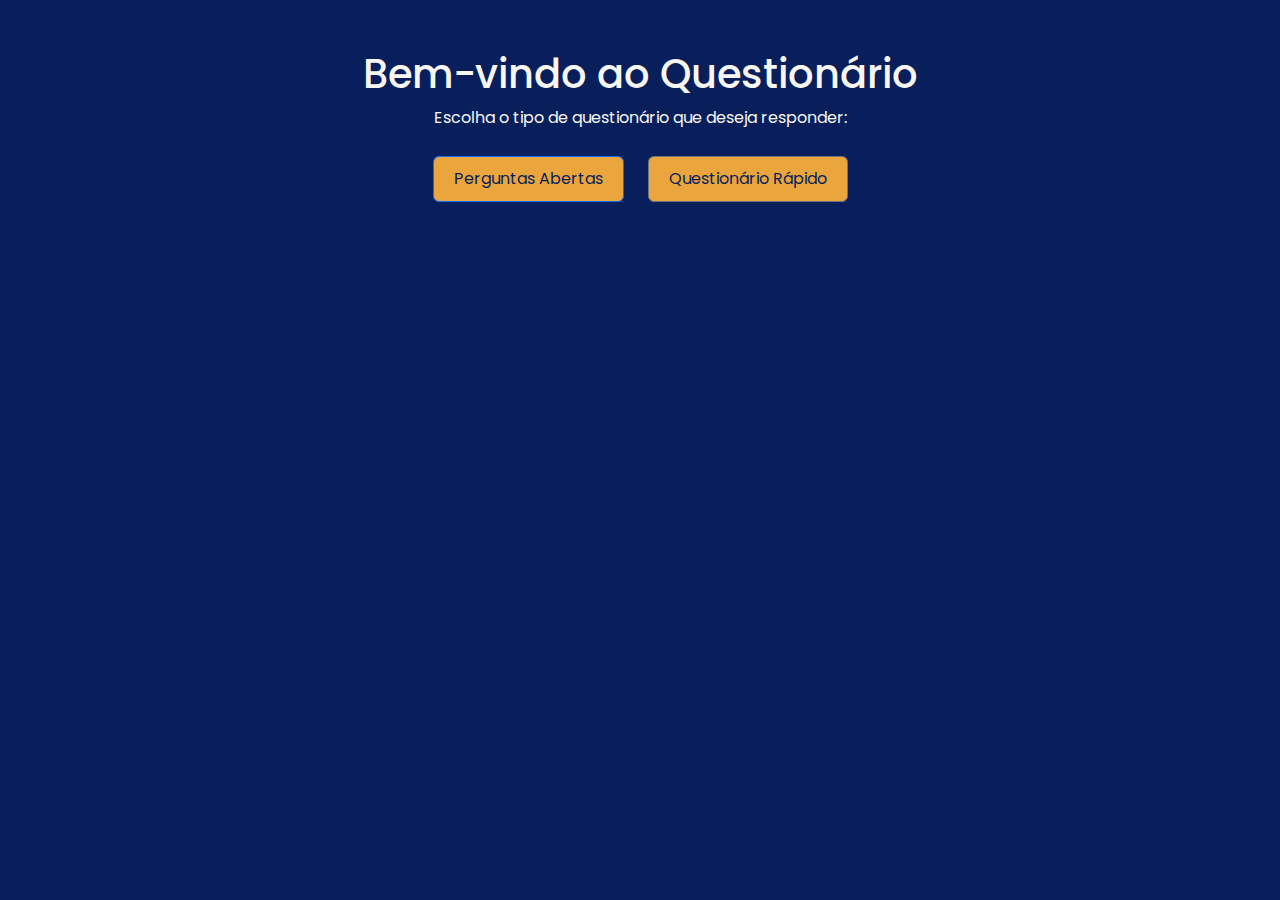
==== index.html @ 961371e0 "iniciando" ====
<!DOCTYPE html>
<html>
<head>
    <title>Escolha do Questionário</title>
    <link href="https://cdn.jsdelivr.net/npm/bootstrap@5.0.2/dist/css/bootstrap.min.css" rel="stylesheet">
    <link rel="stylesheet" href="https://cdnjs.cloudflare.com/ajax/libs/font-awesome/4.7.0/css/font-awesome.min.css">
    <link href="https://fonts.googleapis.com/css2?family=Poppins:wght@400;600&display=swap" rel="stylesheet">
    <link rel="stylesheet" href="style.css">
    <style>
        .choice-container {
            margin-top: 50px;
            text-align: center;
        }

        .btn-choice {
            margin: 10px;
            padding: 10px 20px;
            font-size: 16px;
        }
    </style>
</head>
<body>

    <div class="container choice-container">
        <h1>Bem-vindo ao Questionário</h1>
        <p>Escolha o tipo de questionário que deseja responder:</p>
        <div>
            <a href="pages/open_questions.html" class="btn btn-primary btn-choice">Perguntas Abertas</a>
            <a href="pages/quick_survey.html" class="btn btn-secondary btn-choice">Questionário Rápido</a>
        </div>
    </div>

    <script src="https://cdn.jsdelivr.net/npm/bootstrap@5.0.2/dist/js/bootstrap.bundle.min.js" crossorigin="anonymous"></script>
</body>
</html>
---- style.css ----
body {
    background-color: #081F5C;
    color: #F8F6F1;
    font-family: 'Poppins', sans-serif;
}

.header {
    background-color: #081F5C;
    color: #EBA53D;
    padding: 10px 0;
}

.header-logo {
    height: 50px;
}

.question-container {
    background-color: #F8F6F1;
    border: 1px solid #EBA53D;
    color: #081F5C;
    padding: 15px;
    margin-bottom: 30px;
    border-radius: 5px;
}

label {
    font-weight: bold;
}

.form-check-input {
    accent-color: #EBA53D;
}

.form-control {
    border-color: #081F5C;
}

.btn {
    background-color: #EBA53D;
    color: #081F5C;
}

.btn:hover {
    background-color: #d69935;
}

.progress-bar {
    background-color: #EBA53D;
}
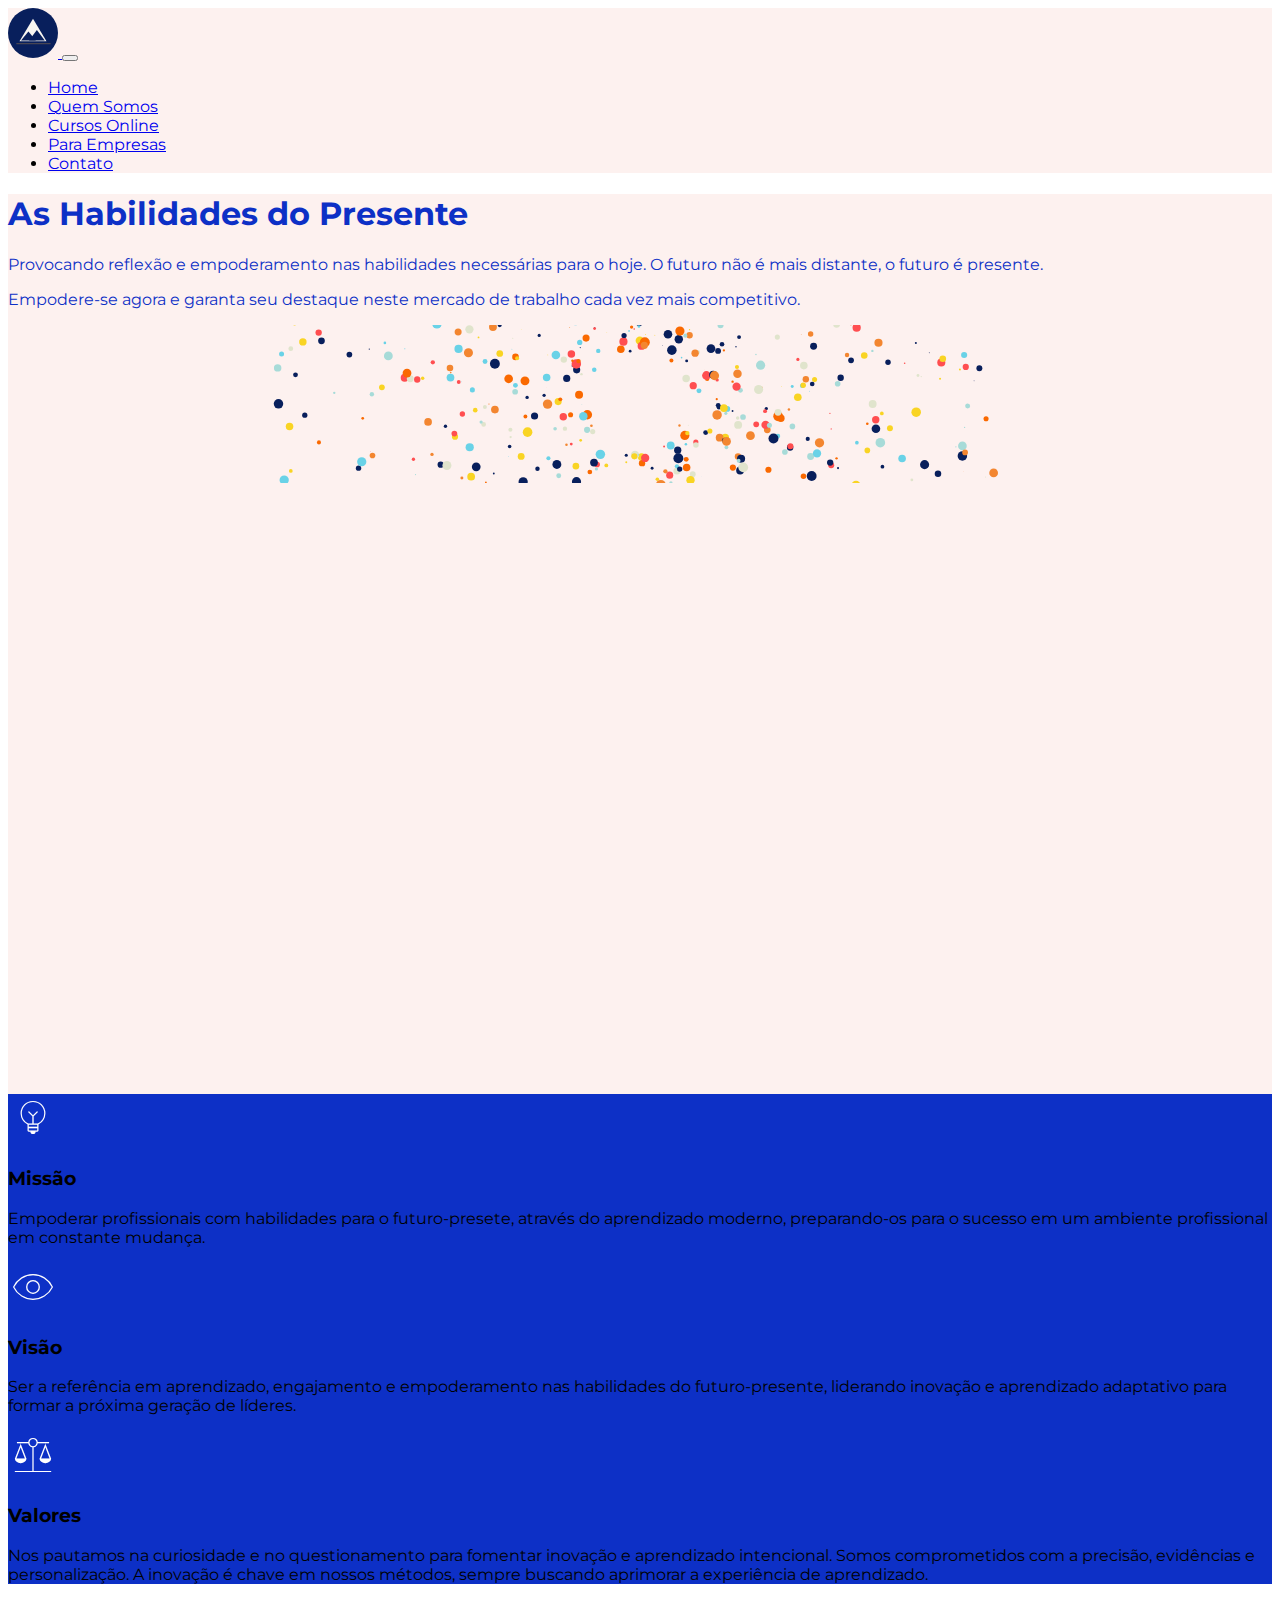
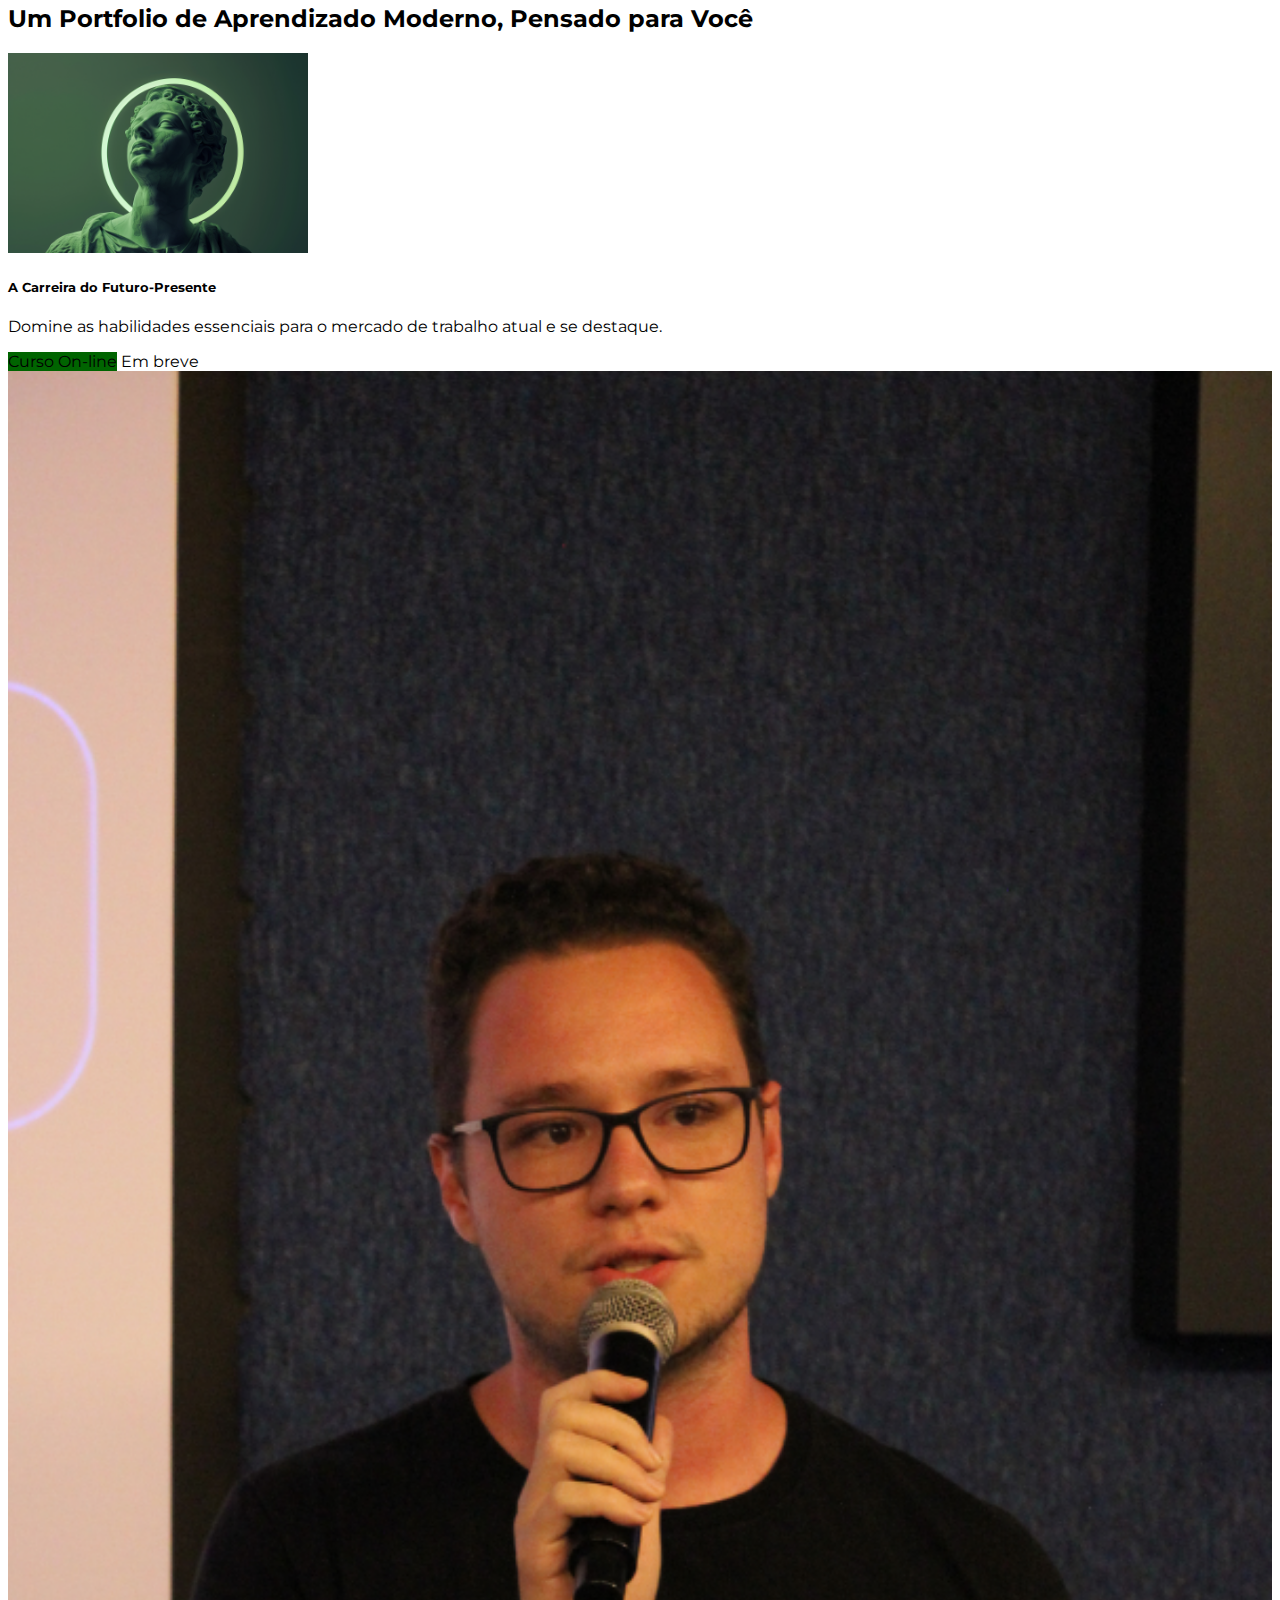
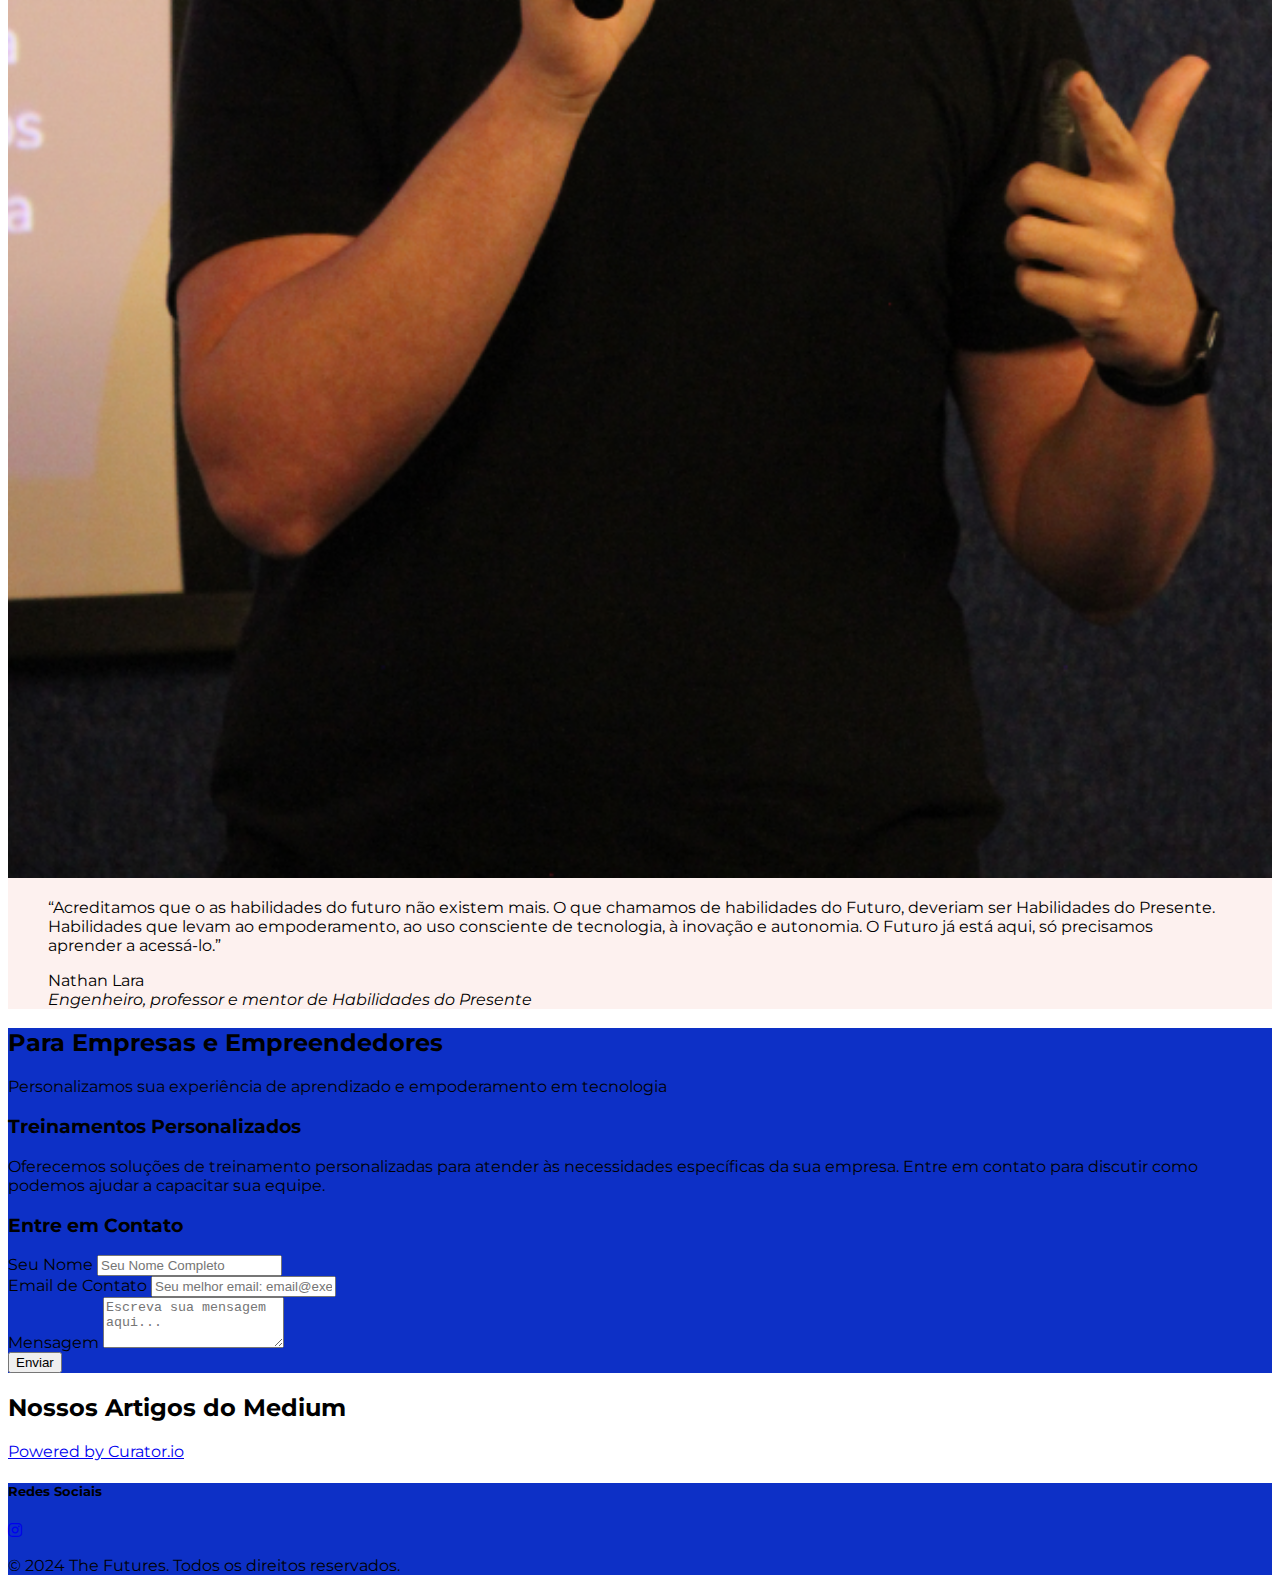
==== commit 830e0782: "teste the futures" ====
--- a/index.html
+++ b/index.html
@@ -1,35 +1,245 @@
 <!DOCTYPE html>
-<html>
+<html lang="pt-br">
 <head>
-    <title>Escolha do Questionário</title>
-    <link href="https://cdn.jsdelivr.net/npm/bootstrap@5.0.2/dist/css/bootstrap.min.css" rel="stylesheet">
-    <link rel="stylesheet" href="https://cdnjs.cloudflare.com/ajax/libs/font-awesome/4.7.0/css/font-awesome.min.css">
-    <link href="https://fonts.googleapis.com/css2?family=Poppins:wght@400;600&display=swap" rel="stylesheet">
-    <link rel="stylesheet" href="style.css">
-    <style>
-        .choice-container {
-            margin-top: 50px;
-            text-align: center;
-        }
-
-        .btn-choice {
-            margin: 10px;
-            padding: 10px 20px;
-            font-size: 16px;
-        }
-    </style>
+    <meta charset="UTF-8">
+    <meta name="viewport" content="width=device-width, initial-scale=1.0">
+    <title>Habilidades do Presente</title>
+    <!-- Bootstrap CSS -->
+    <link rel="preconnect" href="https://fonts.googleapis.com">
+    <link rel="preconnect" href="https://fonts.gstatic.com" crossorigin>
+    <link href="https://fonts.googleapis.com/css2?family=Montserrat:ital,wght@0,100;0,200;0,300;0,400;0,500;0,600;0,700;0,800;0,900;1,100;1,200;1,300;1,400;1,500;1,600;1,700;1,800;1,900&display=swap" rel="stylesheet">
+    <link rel="stylesheet" href="https://cdnjs.cloudflare.com/ajax/libs/font-awesome/5.15.1/css/all.min.css">
+    <link href="https://cdn.jsdelivr.net/npm/bootstrap@5.3.2/dist/css/bootstrap.min.css" rel="stylesheet" integrity="sha384-T3c6CoIi6uLrA9TneNEoa7RxnatzjcDSCmG1MXxSR1GAsXEV/Dwwykc2MPK8M2HN" crossorigin="anonymous">
+    <link href="https://fonts.googleapis.com/css2?family=Material+Symbols+Outlined" rel="stylesheet">
+    <!-- Custom CSS -->
+    
+    <link href="style.css" rel="stylesheet">
+    
+    
 </head>
 <body>
 
-    <div class="container choice-container">
-        <h1>Bem-vindo ao Questionário</h1>
-        <p>Escolha o tipo de questionário que deseja responder:</p>
-        <div>
-            <a href="pages/open_questions.html" class="btn btn-primary btn-choice">Perguntas Abertas</a>
-            <a href="pages/quick_survey.html" class="btn btn-secondary btn-choice">Questionário Rápido</a>
-        </div>
-    </div>
-
-    <script src="https://cdn.jsdelivr.net/npm/bootstrap@5.0.2/dist/js/bootstrap.bundle.min.js" crossorigin="anonymous"></script>
+    <header>
+        <nav class="navbar navbar-expand-lg fixed-top">
+            <div class="container container-fluid">
+                <a class="navbar-brand" href="#">
+                    <img src="img/logo.svg" alt="Logo" width="50" height="50">
+                </a>
+                <button class="navbar-toggler" type="button" data-bs-toggle="collapse" data-bs-target="#navbarNav" aria-controls="navbarNav" aria-expanded="false" aria-label="Toggle navigation">
+                    <span class="navbar-toggler-icon"></span>
+                </button>
+                <div class="collapse navbar-collapse" id="navbarNav">
+                    <ul class="navbar-nav ms-auto">
+                        <li class="nav-item">
+                            <a class="nav-link active" aria-current="page" href="#">Home</a>
+                        </li>
+                        <li class="nav-item">
+                            <a class="nav-link" href="#sobrenos">Quem Somos</a>
+                        </li>
+                        <li class="nav-item">
+                            <a class="nav-link" href="#cursos-online">Cursos Online</a>
+                        </li>
+                        <li class="nav-item">
+                            <a class="nav-link" href="#treinamentos-corporativos">Para Empresas</a>
+                        </li>
+                        <li class="nav-item">
+                            <a class="nav-link" href="#contato">Contato</a>
+                        </li>
+                    </ul>
+                </div>
+            </div>
+        </nav>
+    </header>
+
+    <section class="hero-section">
+        <div class="container h-100">
+            <div class="row h-100">
+                <div class="col-12 col-md-6 d-flex align-items-center justify-content-center"> <!-- Ajuste na classe da coluna -->
+                    <div  class="azul-futuro">
+                        <h1>As Habilidades do Presente</h1>
+                        <p>Provocando reflexão e empoderamento nas habilidades necessárias para o hoje. O futuro não é mais distante, o futuro é presente.</p>
+                        <p>Empodere-se agora e garanta seu destaque neste mercado de trabalho cada vez mais competitivo.</p>
+                        <!-- Outros elementos de texto conforme necessário -->
+                    </div>
+                </div>
+                <div class="col-md-6 d-none d-md-flex align-items-center"> 
+                    <canvas id="particleCanvas"></canvas>
+                </div>
+            </div>
+        </div>
+    </section>
+    
+    
+    <section class="sobre-nos-section" style="background-color: #0D30C6;" id="sobrenos">
+        <div class="container py-5">
+            <div class="row justify-content-center text-center">
+                <div class="col-md-4 mb-4 px-3 animate-on-scroll">
+                    <div class="icon-box">
+                        <span class="material-symbols-outlined" style="font-size: 50px; color: white; font-weight: 100;">emoji_objects</span>
+                    </div>
+                    <h3 class="text-white mb-3">Missão</h3>
+                    <p class="text-white fw-light">Empoderar profissionais com habilidades para o futuro-presete, através do aprendizado moderno, preparando-os para o sucesso em um ambiente profissional em constante mudança.</p>
+                </div>
+                <div class="col-md-4 mb-4 px-3 animate-on-scroll">
+                    <div class="icon-box">
+                        <span class="material-symbols-outlined" style="font-size: 50px; color: white; font-weight: 100;">visibility</span>
+                    </div>
+                    <h3 class="text-white mb-3">Visão</h3>
+                    <p class="text-white fw-light">Ser a referência em aprendizado, engajamento e empoderamento nas habilidades do futuro-presente, liderando inovação e aprendizado adaptativo para formar a próxima geração de líderes.</p>
+                </div>
+                <div class="col-md-4 mb-4 px-3 animate-on-scroll">
+                    <div class="icon-box">
+                        <span class="material-symbols-outlined" style="font-size: 50px; color: white; font-weight: 100;">balance</span>
+                    </div>
+                    <h3 class="text-white mb-3">Valores</h3>
+                    <p class="text-white fw-light">Nos pautamos na curiosidade e no questionamento para fomentar inovação e aprendizado intencional. Somos comprometidos com a precisão, evidências e personalização. A inovação é chave em nossos métodos, sempre buscando aprimorar a experiência de aprendizado.</p>
+                </div>
+            </div>
+        </div>
+    </section>
+    
+    
+    <section class="treinamentos-online-section py-5" id="cursos-online">
+        <div class="container">
+            <h2 class="text-center mb-4">Um Portfolio de Aprendizado Moderno, Pensado para Você</h2>
+            <div class="row row-cols-1 row-cols-md-3 g-4">
+                <!-- Exemplo de Card de Treinamento -->
+                <div class="col">
+                    <div class="card h-100">
+                        <img src=" img/card-learn-to-learn.png " class="card-img-top" alt="Aprendendo a Aprender" style="object-fit: cover; height: 200px;">
+                        <div class="card-body">
+                            <h5 class="card-title">A Carreira do Futuro-Presente</h5>
+                            <p class="card-subtitle mb-2 text-muted">Domine as habilidades essenciais para o mercado de trabalho atual e se destaque.</p>
+                          
+                            <div class="d-flex justify-content-between align-items-center mt-3">
+                                <span class="badge rounded-pill" style="background-color: #006400">Curso On-line</span>
+                                <span class="badge bg-secondary rounded-pill">Em breve</span>
+                            </div>
+                        </div>
+                    </div>
+                </div>
+                <!-- Repita os cards para outros treinamentos -->
+            </div>
+        </div>
+    </section>
+    
+    
+    
+     
+      <section class="py-4" style=" background-color: #FDF1EF" id="treinamentos-corporativos">
+        <div class="container">
+          <div class="row g-0"> <!-- Remove o espaçamento padrão entre colunas -->
+            <div class="col-md-4 d-flex justify-content-center align-items-center">
+              <img src=" img/myself.png " alt="Imagem Proporcional" class="rounded" style="width: 100%; height: auto; aspect-ratio: 3 / 5;">
+            </div>
+            <div class="col-md-8 d-flex align-items-center" style="padding-left: -1rem; padding-right: 0.5rem;"> <!-- Reduz manualmente o padding -->
+              <!-- Container do texto com fundo branco, bordas arredondadas e padding vertical -->
+              <div class="bg-white py-5 px-3" style="width: 100%; border-radius: 0 0.5rem 0.5rem 0;">
+                <blockquote class="blockquote mb-0">
+                  <p class="mb-0">“Acreditamos que o as habilidades do futuro não existem mais. O que chamamos de habilidades do Futuro, deveriam ser Habilidades do Presente. Habilidades que levam ao empoderamento, ao uso consciente de tecnologia, à inovação e autonomia. O Futuro já está aqui, só precisamos aprender a acessá-lo.”</p>
+                  <footer class="blockquote-footer text-end mt-4">
+                    Nathan Lara<br>
+                    <cite title="Source Title">Engenheiro, professor e mentor de Habilidades do Presente</cite>
+                  </footer>
+                </blockquote>
+              </div>
+            </div>
+          </div>
+        </div>
+      </section>
+      
+      
+      
+    
+      <section class="para-empresas-section py-5" style="background-color: #0D30C6;" id="contato">
+        <div class="container text-white">
+            <h2 class="text-center mb-4">Para Empresas e Empreendedores</h2>
+            <p class="text-center mb-5">Personalizamos sua experiência de aprendizado e empoderamento em tecnologia</p>
+            
+            <div class="container">
+                <div class="row d-flex align-items-center"> <!-- Adiciona Flexbox e alinha itens ao centro -->
+                    <div class="col-md-6 mb-4">
+                        <!-- Conteúdo sobre treinamentos personalizados -->
+                        <h3>Treinamentos Personalizados</h3>
+                        <p>Oferecemos soluções de treinamento personalizadas para atender às necessidades específicas da sua empresa. Entre em contato para discutir como podemos ajudar a capacitar sua equipe.</p>
+                    </div>
+                    <div class="col-md-6">
+                        <!-- Formulário de contato -->
+                        <h3>Entre em Contato</h3>
+                        <form>
+                            <div class="mb-3">
+                                <label for="Nome" class="form-label">Seu Nome</label>
+                                <input type="text" class="form-control" id="Nome" placeholder="Seu Nome Completo">
+                            </div>
+                            <div class="mb-3">
+                                <label for="empresaEmail" class="form-label">Email de Contato</label>
+                                <input type="email" class="form-control" id="empresaEmail" placeholder="Seu melhor email: email@exemplo.com">
+                            </div>
+                            <div class="mb-3">
+                                <label for="mensagem" class="form-label">Mensagem</label>
+                                <textarea class="form-control" id="mensagem" rows="3" placeholder="Escreva sua mensagem aqui..."></textarea>
+                            </div>
+                            <button type="submit" class="btn btn-primary">Enviar</button>
+                        </form>
+                    </div>
+                </div>
+            </div>
+        </div>
+    </section>
+    
+    <section class="py-5 bg-light">
+      <div class="container">
+          <h2 class="text-center mb-4">Nossos Artigos do Medium</h2>
+          <div class="container">
+    
+            
+              <div id="curator-feed-default-feed-layout">
+                <a href="https://curator.io" target="_blank" class="crt-logo crt-tag">Powered by Curator.io</a>
+            </div>
+            
+            
+            <script type="text/javascript">
+            
+            (function(){
+                var i,e,d=document,s="script";
+                i=d.createElement("script");i.async=1;i.charset="UTF-8";
+                i.src="https://cdn.curator.io/published/db38814d-bfc3-4cef-83ba-6ab04164e61d.js";
+                e=d.getElementsByTagName(s)[0];e.parentNode.insertBefore(i, e);
+            })();
+            </script>
+          </div>
+    
+          </div>
+          
+    </section>
+
+    <footer class="text-white" style="background-color: #0D30C6;">
+        <div class="container py-4">
+            <div class="row">
+                <div class="col-md-6 mb-3">
+                    <h5>Redes Sociais</h5>
+                    <a href="https://www.instagram.com/habilidadesdopresente/" class="text-white me-2"><i class="fab fa-instagram"></i></a>
+                    <!-- Outros ícones de redes sociais -->
+                </div>
+            </div>
+            <div class="mt-3">
+                <p>&copy; 2024 The Futures. Todos os direitos reservados.</p>
+            </div>
+        </div>
+    </footer>
+    
+    
+   
+
+    <!-- Bootstrap JS e dependências (jQuery, Popper.js) -->
+    <script src="https://cdn.jsdelivr.net/npm/bootstrap@5.3.2/dist/js/bootstrap.bundle.min.js" integrity="sha384-C6RzsynM9kWDrMNeT87bh95OGNyZPhcTNXj1NW7RuBCsyN/o0jlpcV8Qyq46cDfL" crossorigin="anonymous"></script>
+    
+    <!-- Custom JS -->
+    
+    <script src="js/homeanimation.js"></script>
+    <script src="js/animationsobre.js"></script>
+    <script src="js/main.js"></script>
+    
 </body>
 </html>
+
--- a/style.css
+++ b/style.css
@@ -1,49 +1,75 @@
-body {
-    background-color: #081F5C;
-    color: #F8F6F1;
-    font-family: 'Poppins', sans-serif;
+:root {
+    --primary-color: #0D30C6;
+    --azul-forte: #081f5c;
 }
 
-.header {
-    background-color: #081F5C;
-    color: #EBA53D;
-    padding: 10px 0;
+/* Estilo padrão para a fonte Montserrat */
+body {
+    font-family: 'Montserrat', sans-serif;
 }
 
-.header-logo {
-    height: 50px;
+/* Classes para os diferentes pesos da fonte Montserrat */
+.font-montserrat-light {
+    font-weight: 300; /* Light */
 }
 
-.question-container {
-    background-color: #F8F6F1;
-    border: 1px solid #EBA53D;
-    color: #081F5C;
-    padding: 15px;
-    margin-bottom: 30px;
-    border-radius: 5px;
+.font-montserrat-normal {
+    font-weight: 400; /* Normal */
 }
 
-label {
-    font-weight: bold;
+.font-montserrat-bold {
+    font-weight: 700; /* Bold */
 }
 
-.form-check-input {
-    accent-color: #EBA53D;
+/* Classe para a cor primária */
+.azul-futuro {
+    color: var(--primary-color);
 }
 
-.form-control {
-    border-color: #081F5C;
+.azul-escuro {
+    color: #081f5c;
 }
 
-.btn {
-    background-color: #EBA53D;
-    color: #081F5C;
+/* Estilo inicial do navbar */
+.navbar {
+    background-color: rgb(253, 241, 239); 
+}
+  
+/* Estilo do navbar ao rolar */
+.navbar.scrolled {
+    background-color: white; /* Branco com 80% de transparência */
+}
+  
+
+.hero-section {
+    background-color: #FDF1EF;
+    height: 100vh; /* 100% da altura da tela */
+    align-items: center;
 }
 
-.btn:hover {
-    background-color: #d69935;
+.icon-box img {
+    width: 60px; /* ou o tamanho que preferir */
+    height: auto; /* mantém a proporção da imagem */
+    margin-bottom: 1rem; /* espaço abaixo do ícone */
 }
 
-.progress-bar {
-    background-color: #EBA53D;
-}+/* Adicione isso no seu arquivo CSS */
+@keyframes fadeInUp {
+    from {
+        transform: translateY(20px);
+        opacity: 0;
+    }
+    to {
+        transform: translateY(0);
+        opacity: 1;
+    }
+}
+
+.fadeInUp {
+    animation-name: fadeInUp;
+    animation-duration: 1s;
+    animation-fill-mode: both;
+}
+
+
+
